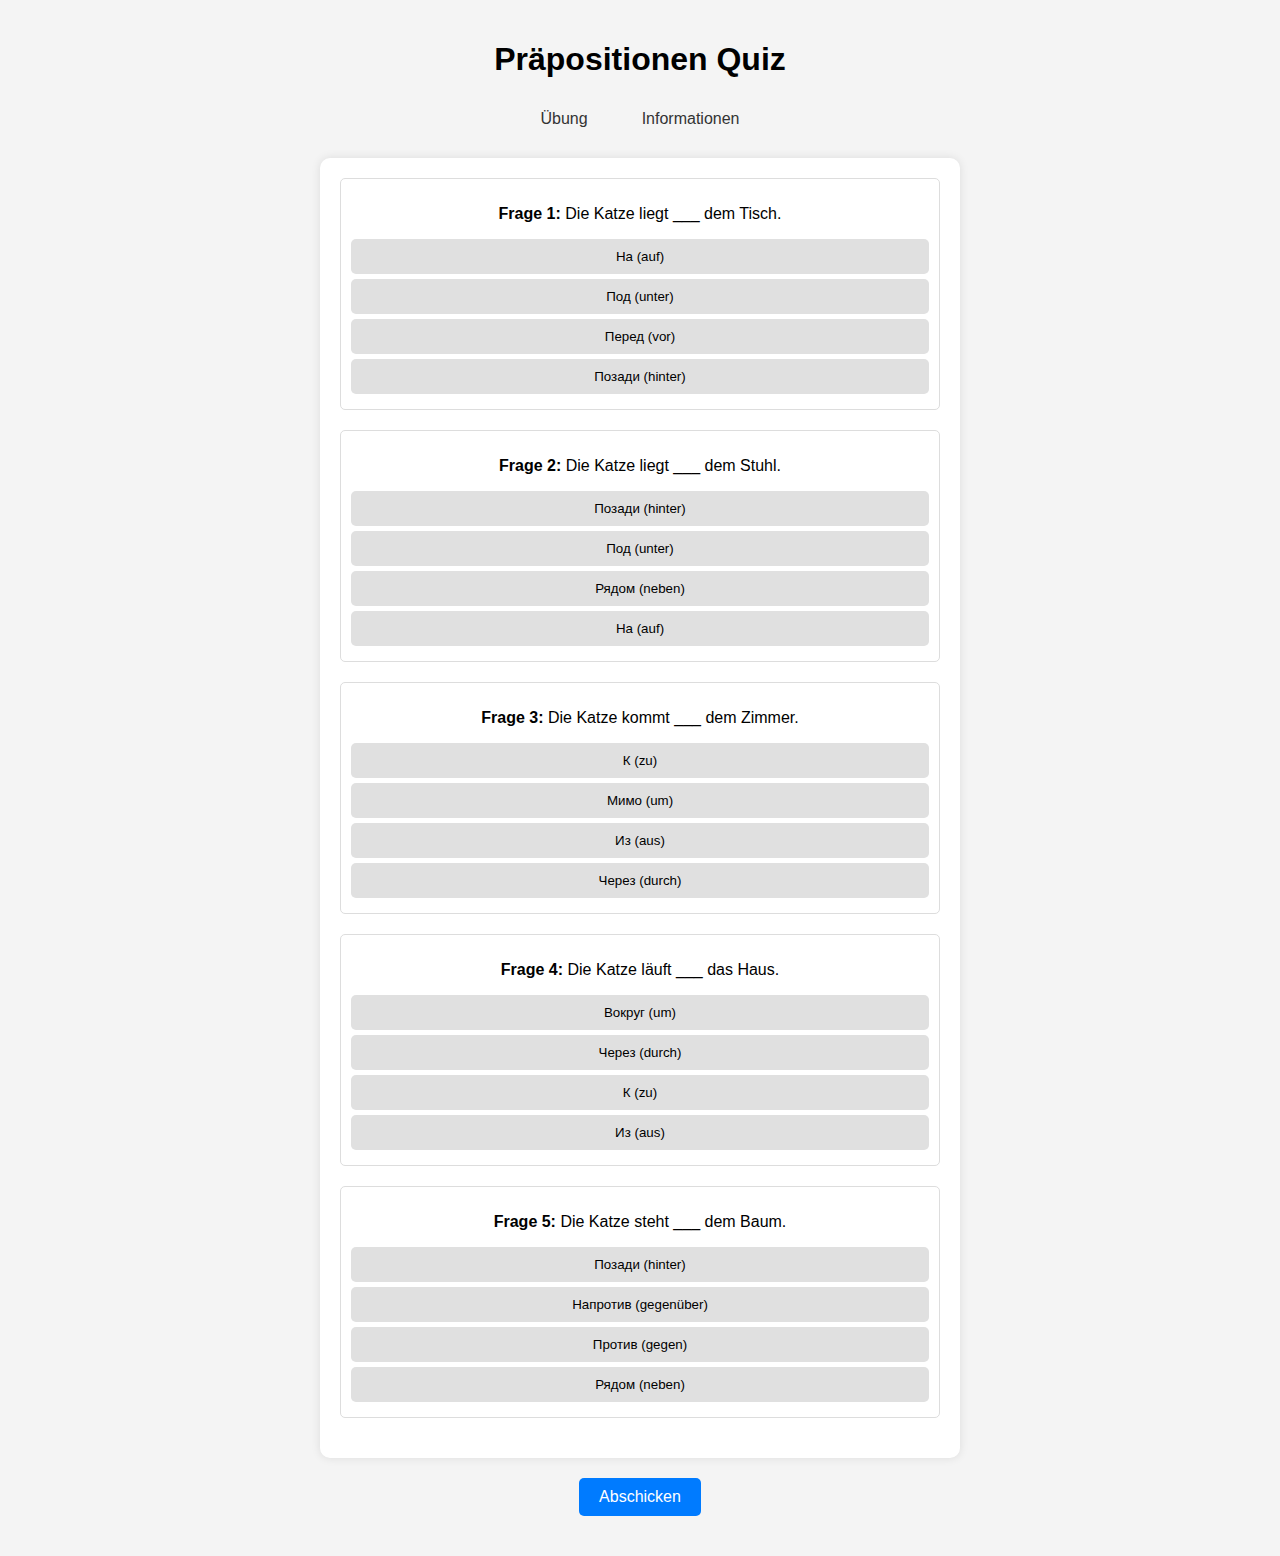
==== index.html @ 4bd75821 "test_v1" ====
<!DOCTYPE html>
<html lang="de">
<head>
    <meta charset="UTF-8">
    <meta name="viewport" content="width=device-width, initial-scale=1.0">
    <title>Deutsche Präpositionen Quiz</title>
    <link rel="stylesheet" href="css/styles.css">
</head>
<body>

    <h1>Präpositionen Quiz</h1>
    <div class="link">
        <ul>
            <li><a href="index.html">Übung</a></li>
            <li><a href="info.html">Informationen</a></li>
        </ul>
    </div>
    <div id="quiz-container"></div>
    <button id="submit-btn">Abschicken</button>
    <div id="result"></div>

    <script src="js/app.js"></script>

</body>
</html>
---- css/styles.css ----
body {
    font-family: Arial, sans-serif;
    text-align: center;
    background-color: #f4f4f4;
    margin: 0;
    padding: 20px;
}

/* Общий стиль для контейнера */
.link {
    display: flex;
    justify-content: center; /* Центрирование по горизонтали */
    background-color: #f4f4f4; /* Светлый фон */
    padding: 10px 0; /* Отступы сверху и снизу */
}

/* Стиль для списка */
.link ul {
    display: flex; /* Расположение элементов по горизонтали */
    list-style: none; /* Убираем маркеры списка */
    margin: 0;
    padding: 0;
}

/* Стиль для каждого пункта списка */
.link li {
    margin: 0 15px; /* Отступы между ссылками */
}

/* Стиль для ссылок */
.link a {
    text-decoration: none; /* Убираем подчеркивание */
    color: #333; /* Темный цвет текста */
    font-family: Arial, sans-serif; /* Шрифт */
    font-size: 16px; /* Размер шрифта */
    padding: 8px 12px; /* Внутренние отступы */
    border-radius: 5px; /* Закругленные углы */
    transition: background-color 0.3s, color 0.3s; /* Плавный переход */
}

/* Эффект при наведении */
.link a:hover {
    background-color: #007BFF; /* Синий фон при наведении */
    color: white; /* Белый текст */
}
#quiz-container {
    max-width: 600px;
    margin: 20px auto;
    padding: 20px;
    background: white;
    border-radius: 10px;
    box-shadow: 0 0 10px rgba(0, 0, 0, 0.1);
}
.question {
    margin-bottom: 20px;
    padding: 10px;
    border: 1px solid #ddd;
    border-radius: 5px;
    background-color: #fff;
}
.option {
    display: block;
    width: 100%;
    margin: 5px 0;
    padding: 10px;
    border: none;
    border-radius: 5px;
    cursor: pointer;
    background-color: #e0e0e0;
    transition: background 0.3s, color 0.3s;
}
.option:hover {
    background-color: #d0d0d0;
}
.selected {
    background-color: #ff9800 !important;
    color: white;
}
.correct {
    background-color: #4CAF50 !important; /* Зеленый */
    color: white;
}
.incorrect {
    background-color: #F44336 !important; /* Красный */
    color: white;
}
#submit-btn {
    background-color: #007BFF;
    color: white;
    padding: 10px 20px;
    border: none;
    border-radius: 5px;
    cursor: pointer;
    font-size: 16px;
    transition: background 0.3s;
}
#submit-btn:hover {
    background-color: #0056b3;
}
#result {
    margin-top: 20px;
    font-size: 18px;
    font-weight: bold;
}
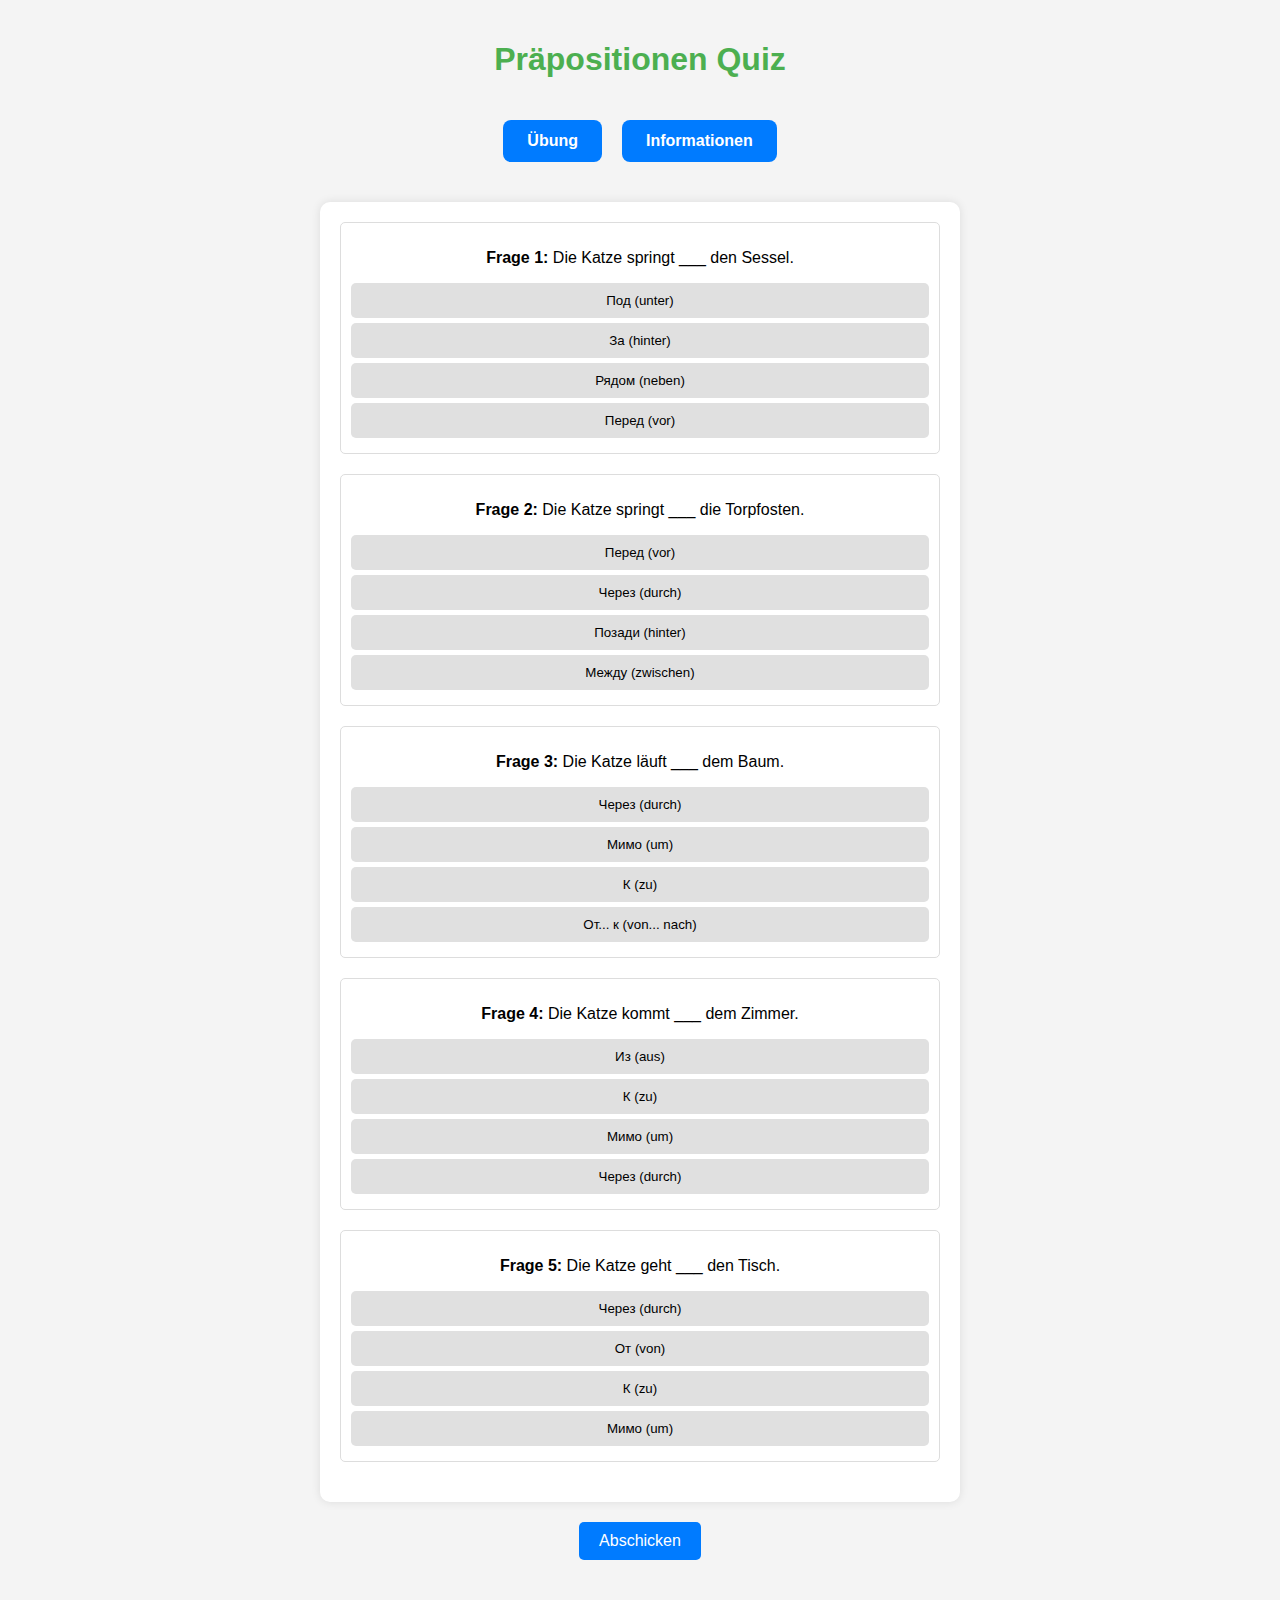
==== commit bd9673d1: "test_v1" ====
--- a/index.html
+++ b/index.html
@@ -3,17 +3,15 @@
 <head>
     <meta charset="UTF-8">
     <meta name="viewport" content="width=device-width, initial-scale=1.0">
-    <title>Deutsche Präpositionen Quiz</title>
+    <title>Deutsche Präpositionen - Quiz</title>
     <link rel="stylesheet" href="css/styles.css">
 </head>
 <body>
 
     <h1>Präpositionen Quiz</h1>
-    <div class="link">
-        <ul>
-            <li><a href="index.html">Übung</a></li>
-            <li><a href="info.html">Informationen</a></li>
-        </ul>
+    <div class="buttons">
+        <a href="index.html" class="button">Übung</a>
+        <a href="info.html" class="button">Informationen</a>
     </div>
     <div id="quiz-container"></div>
     <button id="submit-btn">Abschicken</button>
--- a/css/styles.css
+++ b/css/styles.css
@@ -5,43 +5,41 @@
     margin: 0;
     padding: 20px;
 }
-
+h1 {
+    color: #4CAF50;
+}
 /* Общий стиль для контейнера */
-.link {
+.buttons {
     display: flex;
     justify-content: center; /* Центрирование по горизонтали */
-    background-color: #f4f4f4; /* Светлый фон */
-    padding: 10px 0; /* Отступы сверху и снизу */
+    gap: 20px; /* Расстояние между кнопками */
+    padding: 20px 0; /* Отступы сверху и снизу */
 }
 
-/* Стиль для списка */
-.link ul {
-    display: flex; /* Расположение элементов по горизонтали */
-    list-style: none; /* Убираем маркеры списка */
-    margin: 0;
-    padding: 0;
-}
-
-/* Стиль для каждого пункта списка */
-.link li {
-    margin: 0 15px; /* Отступы между ссылками */
-}
-
-/* Стиль для ссылок */
-.link a {
+/* Стиль для кнопок */
+.button {
     text-decoration: none; /* Убираем подчеркивание */
-    color: #333; /* Темный цвет текста */
+    color: white; /* Белый текст */
     font-family: Arial, sans-serif; /* Шрифт */
     font-size: 16px; /* Размер шрифта */
-    padding: 8px 12px; /* Внутренние отступы */
-    border-radius: 5px; /* Закругленные углы */
-    transition: background-color 0.3s, color 0.3s; /* Плавный переход */
+    font-weight: bold; /* Жирный текст */
+    padding: 12px 24px; /* Внутренние отступы */
+    border: none; /* Без границ */
+    border-radius: 8px; /* Закругленные углы */
+    background-color: #007BFF; /* Синий фон */
+    cursor: pointer; /* Курсор "рука" */
+    transition: all 0.3s ease; /* Плавный переход */
 }
 
 /* Эффект при наведении */
-.link a:hover {
-    background-color: #007BFF; /* Синий фон при наведении */
-    color: white; /* Белый текст */
+.button:hover {
+    background-color: #0056b3; /* Темно-синий фон */
+    transform: scale(1.05); /* Небольшое увеличение */
+}
+
+/* Активная кнопка (если нужно) */
+.button.active {
+    background-color: #0056b3; /* Темно-синий фон */
 }
 #quiz-container {
     max-width: 600px;
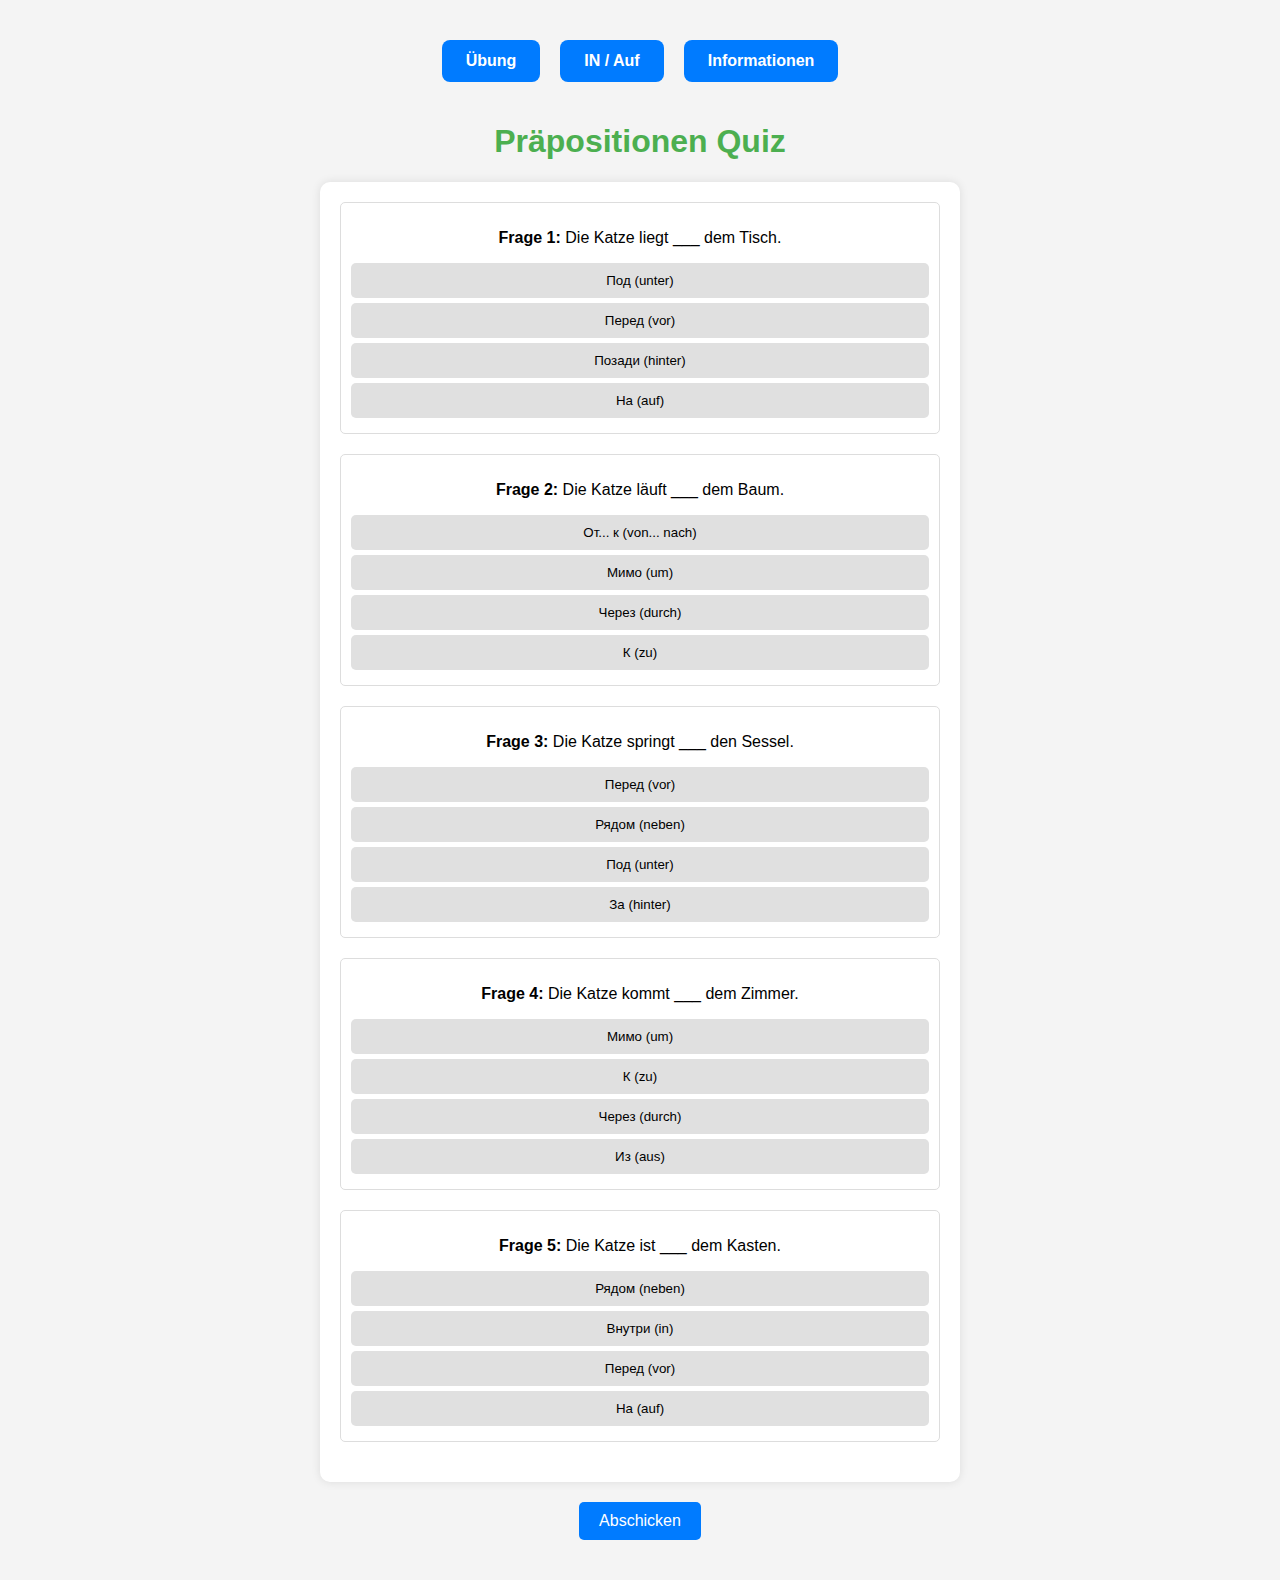
==== commit df6d87c8: "test_v1" ====
--- a/index.html
+++ b/index.html
@@ -8,11 +8,13 @@
 </head>
 <body>
 
-    <h1>Präpositionen Quiz</h1>
+    
     <div class="buttons">
         <a href="index.html" class="button">Übung</a>
+        <a href="in_auf.html" class="button">IN / Auf</a>
         <a href="info.html" class="button">Informationen</a>
     </div>
+    <h1>Präpositionen Quiz</h1>
     <div id="quiz-container"></div>
     <button id="submit-btn">Abschicken</button>
     <div id="result"></div>
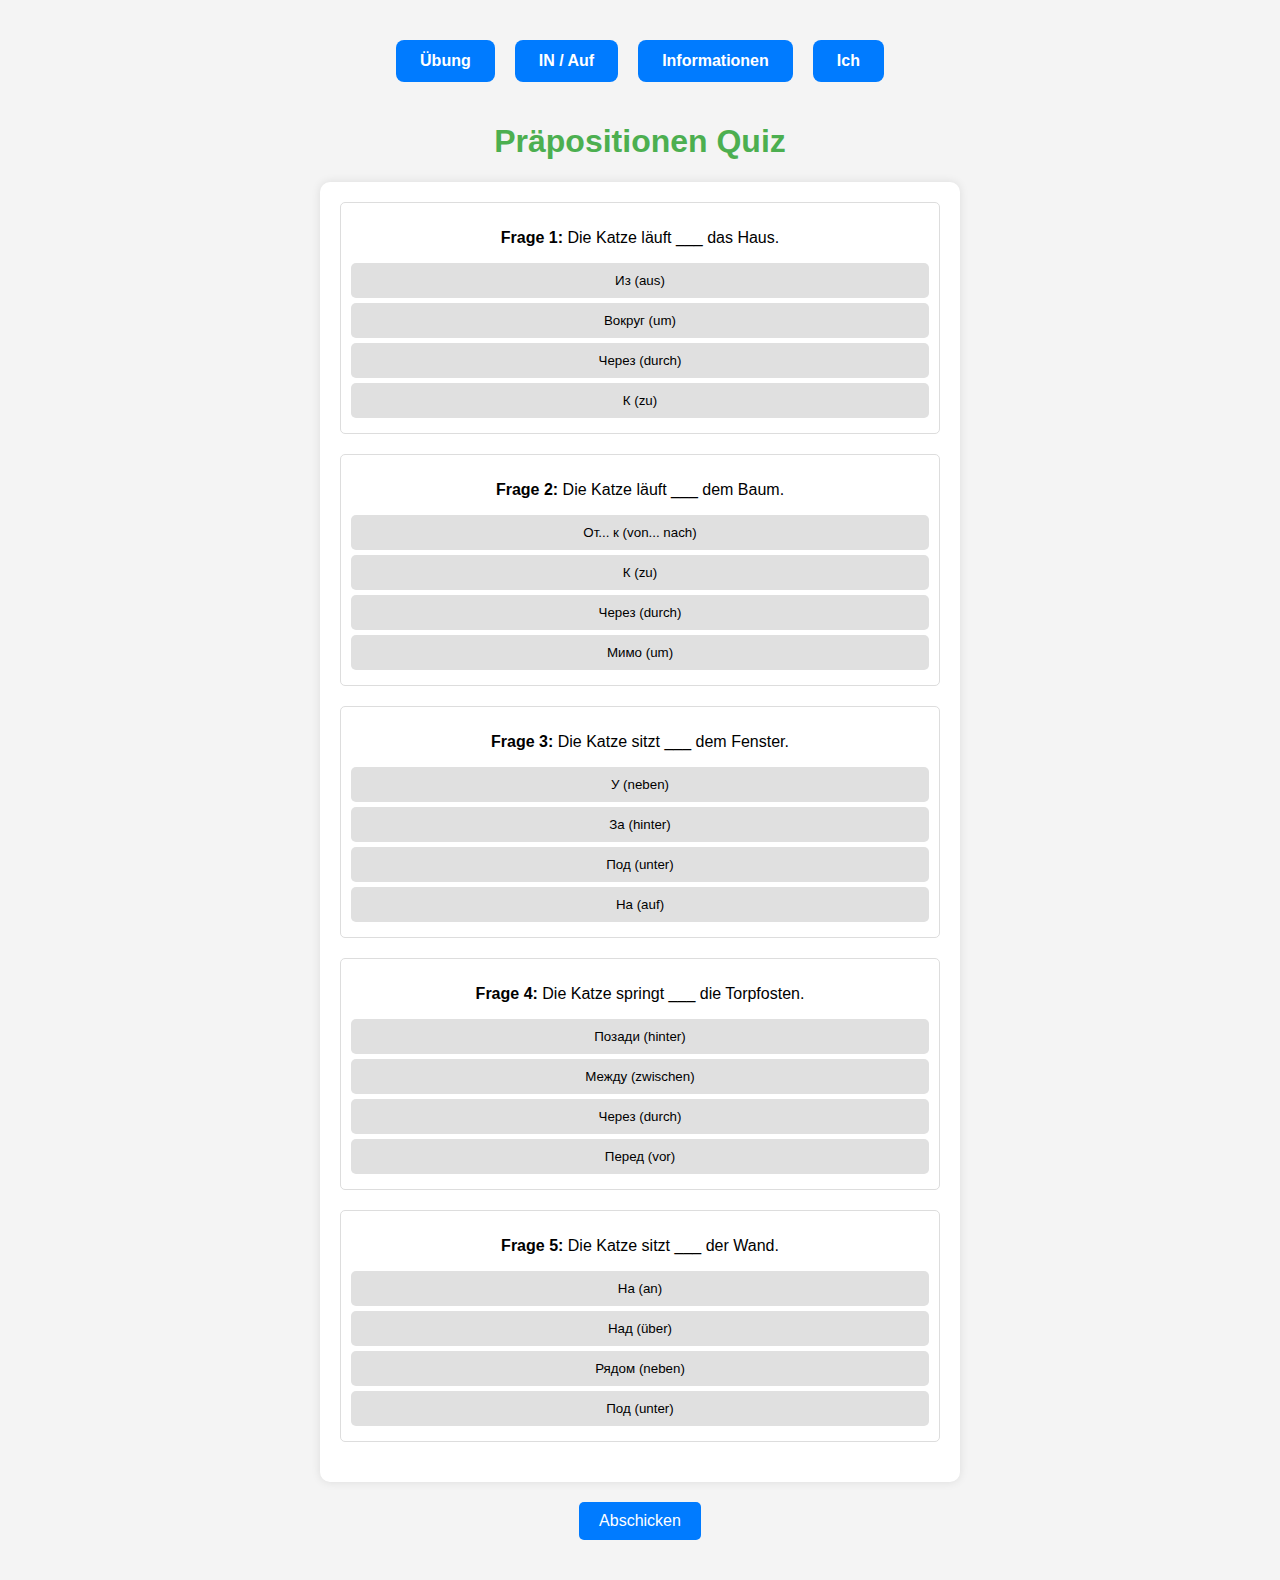
==== commit da82134d: "test_v1" ====
--- a/index.html
+++ b/index.html
@@ -13,6 +13,7 @@
         <a href="index.html" class="button">Übung</a>
         <a href="in_auf.html" class="button">IN / Auf</a>
         <a href="info.html" class="button">Informationen</a>
+        <a href="ich.html" class="button">Ich</a>
     </div>
     <h1>Präpositionen Quiz</h1>
     <div id="quiz-container"></div>
